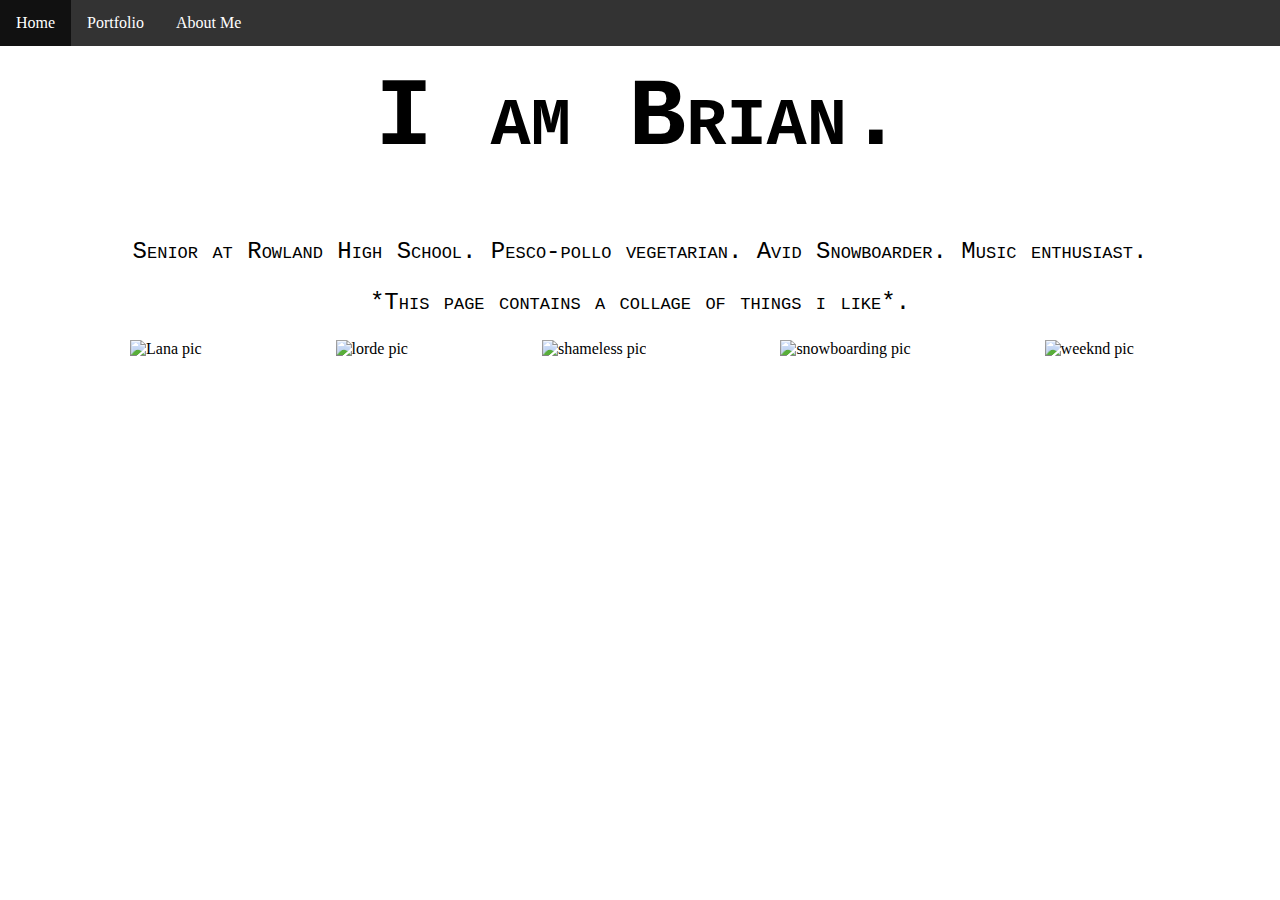
==== aboutme.html @ 2b016004 "Add files via upload" ====
<!doctype html>
	<html lang="en">
	  <head>
	    <meta charset="utf-8">
	    <title>Portfolio</title>
	    <link rel="stylesheet" type="text/css" href="mystyle.CSS">
	    <style>
body {margin:0;}

ul {
    list-style-type: none;
    margin: 0;
    padding: 0;
    overflow: hidden;
    background-color: #333;
    position: fixed;
    top: 0;
    width: 100%;
}

li {
    float: left;
}

li a {
    display: block;
    color: white;
    text-align: center;
    padding: 14px 16px;
    text-decoration: none;
}

li a:hover:not(.active) {
    background-color: #111;
}

.active {
    background-color: #4CAF50;
}
</style>
	   <h1 align="Center">I am Brian.</h1>
	  </head>
	  <body>
    <ul>
        <li><a href="index.html">Home</a></li>
        <li><a href="portfolio.html">Portfolio</a></li>
        <li><a href="aboutme.html">About Me</a></li> 
      </ul>
 <p align="Center">Senior at Rowland High School. Pesco-pollo vegetarian. Avid Snowboarder. Music enthusiast.</p>
 <p align="Center">*This page contains a collage of things i like*.</p>
 <img src="Images/SB.gif" alt="Lana pic" style="width:425px;height:250px;">
 <img src="Images/Lorde.gif" alt="lorde pic" style="width:500px;height:250px;">
 <img src="Images/Shameless.gif" alt="shameless pic" style="width:254px;height:250px;">
 <img src="Images/Lana gif.gif" alt="snowboarding pic" style="width:460px;height:250px;">
 <img src="Images/week.gif" alt="weeknd pic" style="width:340px;height:250px;">
 <embed src="Images/summer.mp3" width="180" height="90" loop="true" autostart="true" hidden="true" />

	  </body>
	</html>
---- mystyle.CSS ----
h1 {
    font-size: 6em; /* 40px/16=2.5em */
    font-family: "Courier New", serif;
    font-variant: small-caps;
}
p {
    font-size: 1.5em; /* 14px/16=0.875em */
    font-variant: small-caps;
    font-family: "Courier New", serif;
}
img {
     margin-left: 130px;
     margin-bottom: 60px;
}
body {
    background-image: url("Images/bg.jpg"), url("Images/bg.1.jpg");
    background-repeat: no-repeat;
    background-position: right center, left center;
    margin-right: 200px;
    background-attachment: fixed;
}
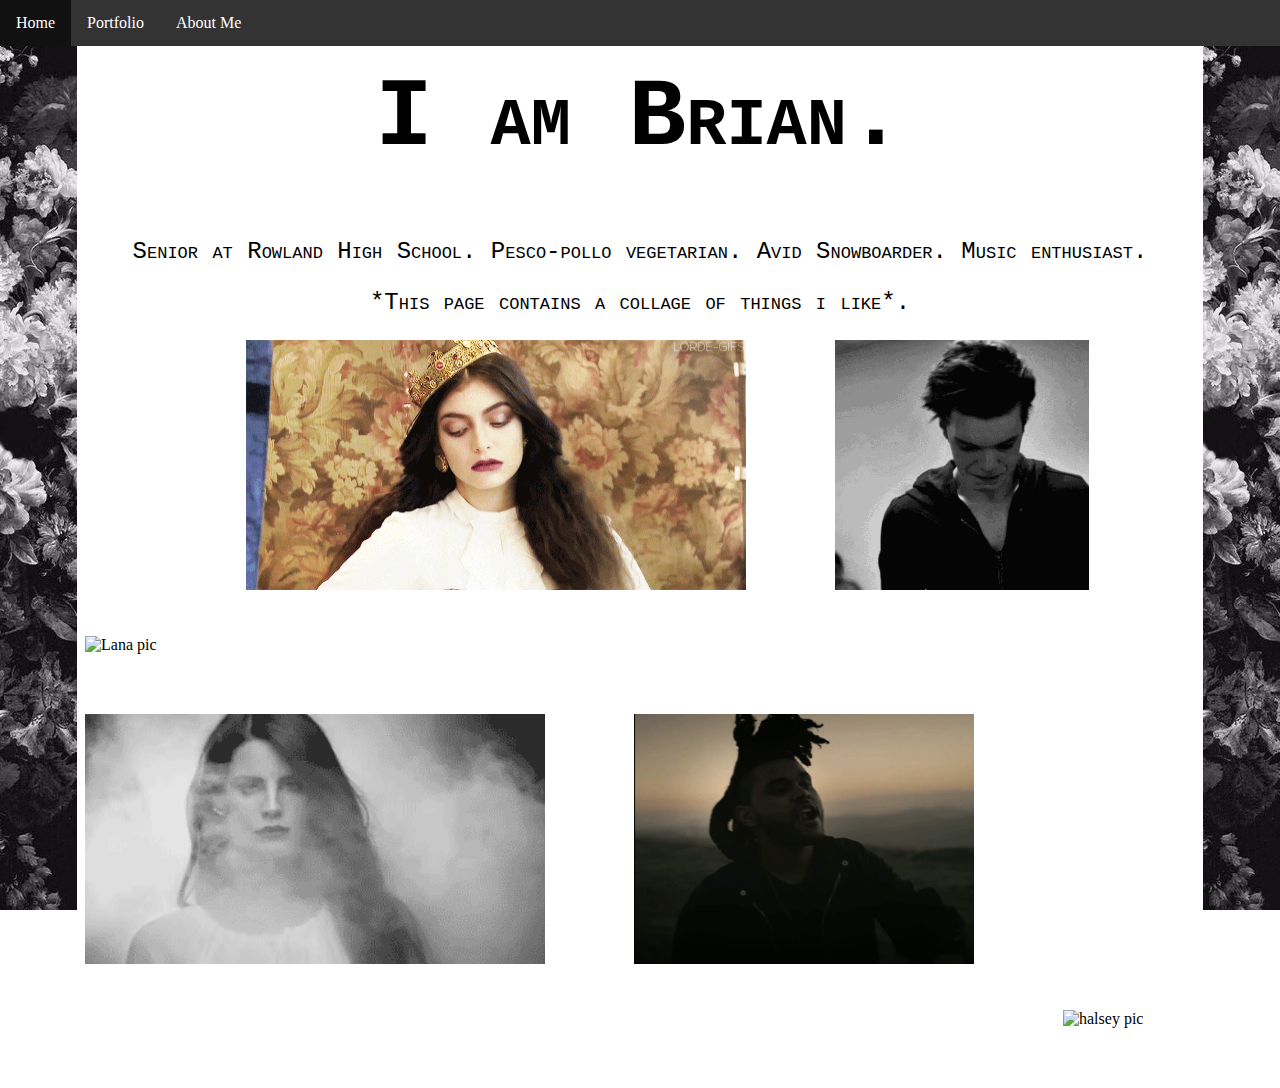
==== commit 55d6639f: "Add files via upload" ====
--- a/aboutme.html
+++ b/aboutme.html
@@ -2,7 +2,7 @@
 	<html lang="en">
 	  <head>
 	    <meta charset="utf-8">
-	    <title>Portfolio</title>
+	    <title>About Me</title>
 	    <link rel="stylesheet" type="text/css" href="mystyle.CSS">
 	    <style>
 body {margin:0;}
@@ -53,6 +53,8 @@
  <img src="Images/Shameless.gif" alt="shameless pic" style="width:254px;height:250px;">
  <img src="Images/Lana gif.gif" alt="snowboarding pic" style="width:460px;height:250px;">
  <img src="Images/week.gif" alt="weeknd pic" style="width:340px;height:250px;">
+ <img src="Images/halsey.gif" alt="halsey pic" style="width:538px;height:250px;">
+
  <embed src="Images/summer.mp3" width="180" height="90" loop="true" autostart="true" hidden="true" />
 
 	  </body>
--- a/mystyle.CSS
+++ b/mystyle.CSS
@@ -9,7 +9,7 @@
     font-family: "Courier New", serif;
 }
 img {
-     margin-left: 130px;
+     margin-left: 85px;
      margin-bottom: 60px;
 }
 body {
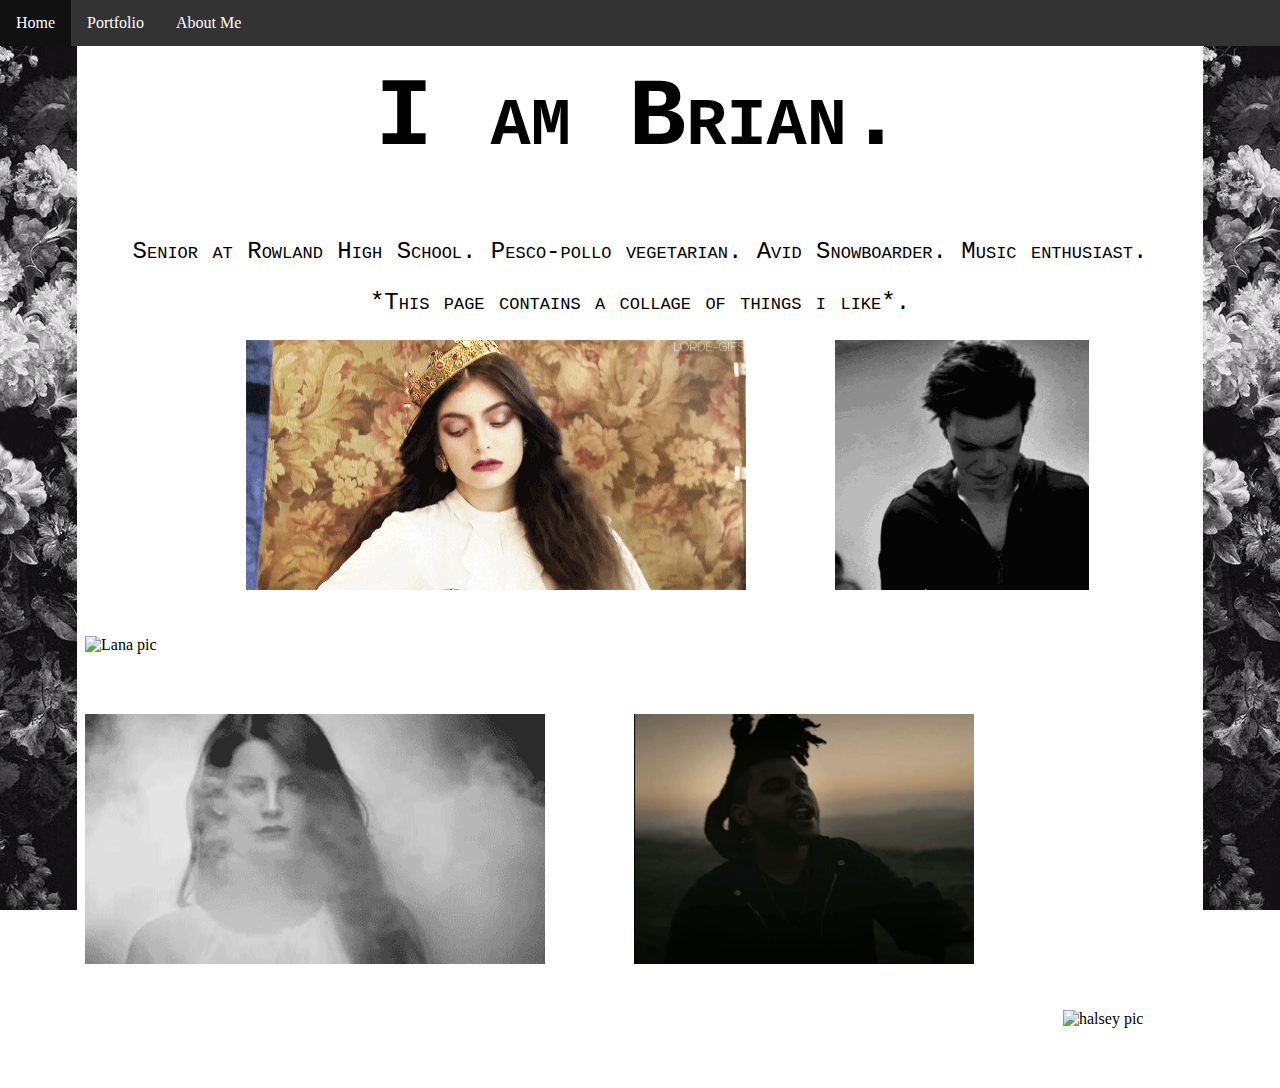
==== commit b42203a0: "Add files via upload" ====
--- a/aboutme.html
+++ b/aboutme.html
@@ -55,7 +55,7 @@
  <img src="Images/week.gif" alt="weeknd pic" style="width:340px;height:250px;">
  <img src="Images/halsey.gif" alt="halsey pic" style="width:538px;height:250px;">
 
- <embed src="Images/summer.mp3" width="180" height="90" loop="true" autostart="true" hidden="true" />
+ <embed src="Media/summer.mp3" width="180" height="90" loop="true" autostart="true" hidden="true" />
 
 	  </body>
 	</html>
--- a/mystyle.CSS
+++ b/mystyle.CSS
@@ -19,3 +19,18 @@
     margin-right: 200px;
     background-attachment: fixed;
 }
+h2 {
+    font-size: 1.5em; /* 14px/16=0.875em */
+    font-variant: small-caps;
+    font-family: "Courier New", serif;
+     margin-left: 100px;
+     margin-right: 100px;
+     margin-bottom: 60px;
+}
+h3 {
+    font-size: 1.25em; /* 14px/16=0.875em */
+    font-variant: small-caps;
+    font-family: "Courier New", serif;
+     margin-left: 100px;
+     margin-right: 100px;
+}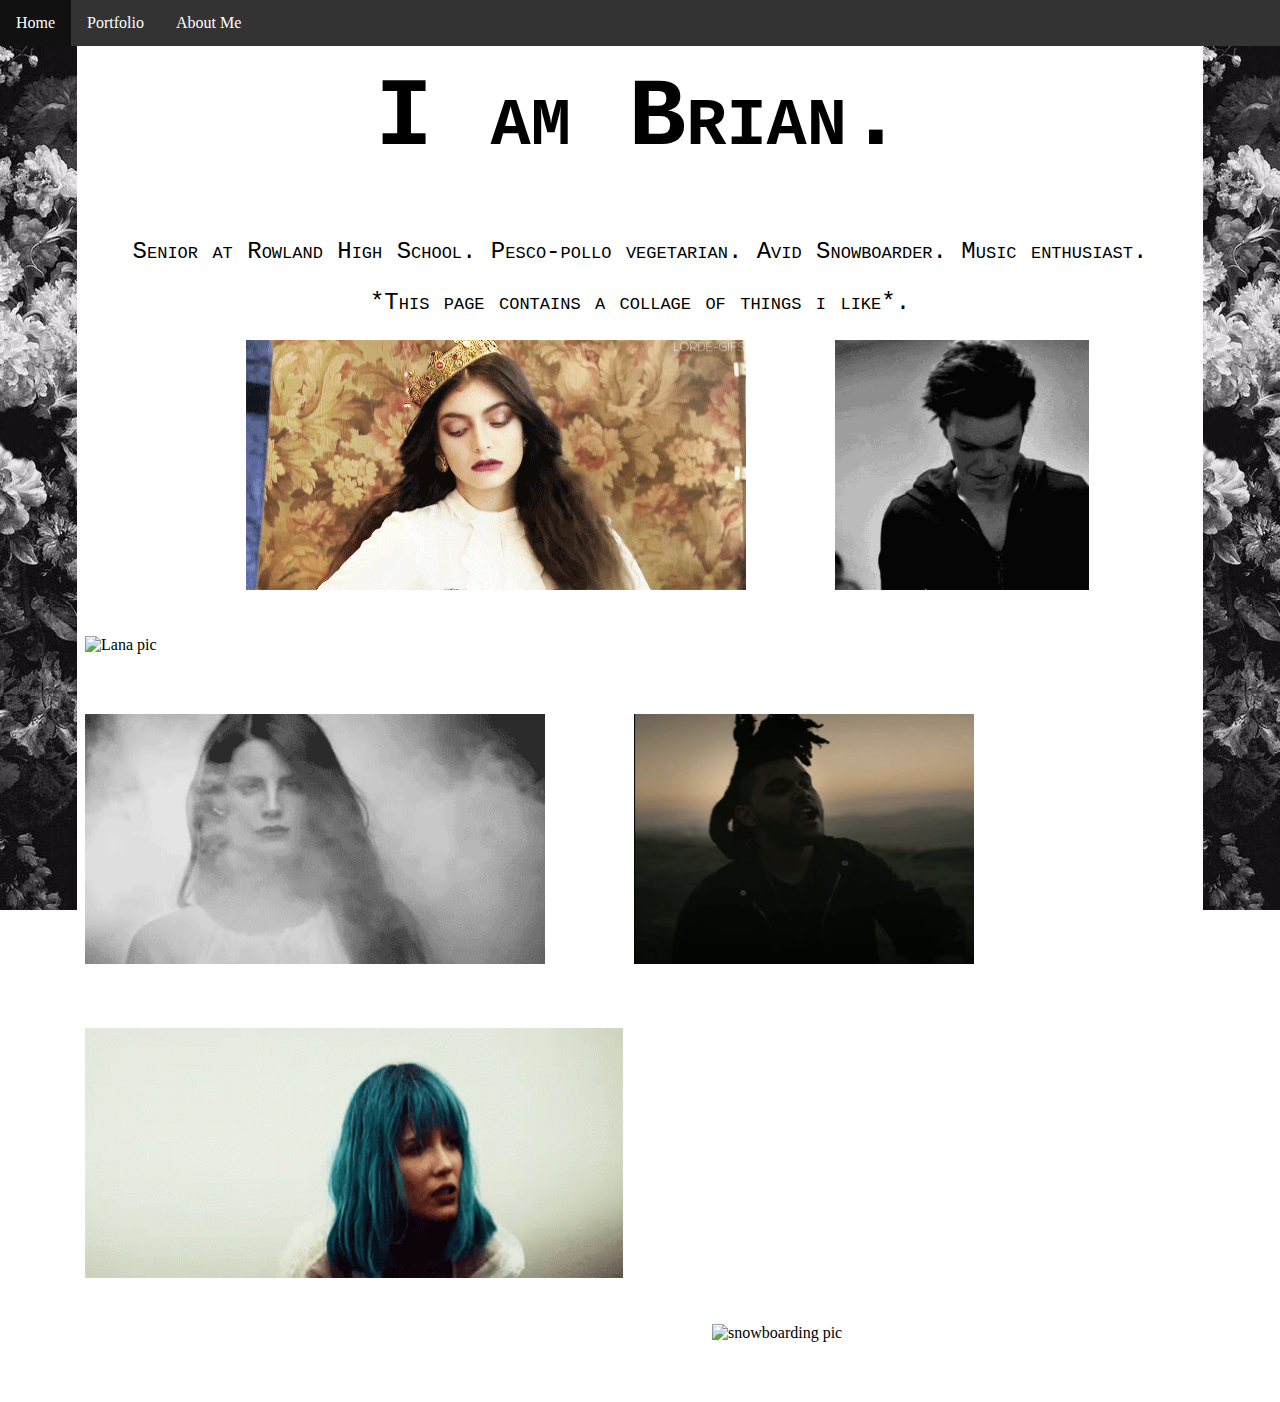
==== commit fb2aab3a: "Add files via upload" ====
--- a/aboutme.html
+++ b/aboutme.html
@@ -54,6 +54,7 @@
  <img src="Images/Lana gif.gif" alt="snowboarding pic" style="width:460px;height:250px;">
  <img src="Images/week.gif" alt="weeknd pic" style="width:340px;height:250px;">
  <img src="Images/halsey.gif" alt="halsey pic" style="width:538px;height:250px;">
+ <img src="Love.jpg" alt="snowboarding pic" style="width:945px;height:756px;">
 
  <embed src="Media/summer.mp3" width="180" height="90" loop="true" autostart="true" hidden="true" />
 
--- a/mystyle.CSS
+++ b/mystyle.CSS
@@ -33,4 +33,14 @@
     font-family: "Courier New", serif;
      margin-left: 100px;
      margin-right: 100px;
-}+}
+video {
+     margin-left: 85px;
+}
+h4 {
+    font-size: 2em; /* 14px/16=0.875em */
+    font-variant: small-caps;
+    font-family: "Courier New", serif;
+     margin-left: 100px;
+     margin-right: 100px;
+}
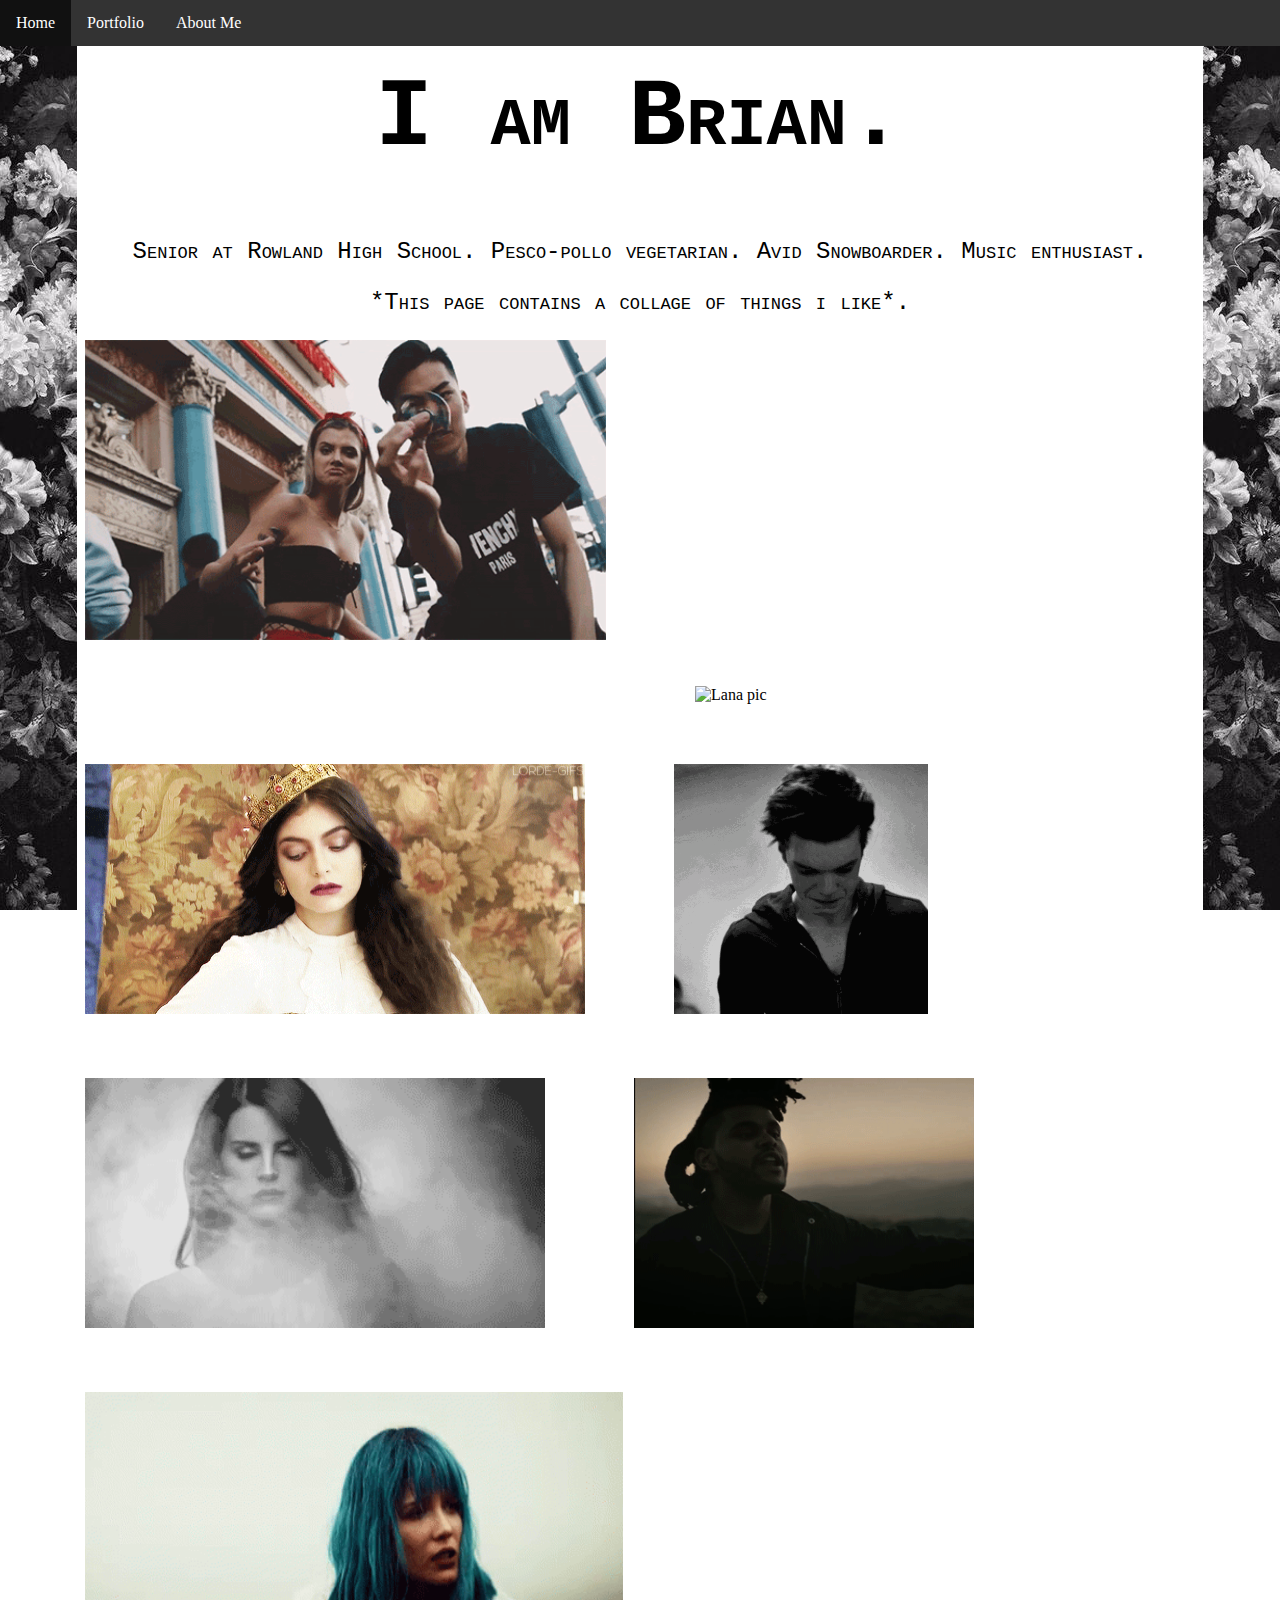
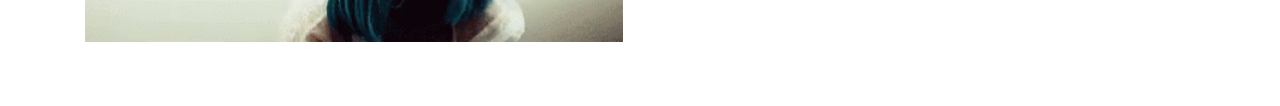
==== commit a12c0b80: "Add files via upload" ====
--- a/aboutme.html
+++ b/aboutme.html
@@ -48,15 +48,14 @@
       </ul>
  <p align="Center">Senior at Rowland High School. Pesco-pollo vegetarian. Avid Snowboarder. Music enthusiast.</p>
  <p align="Center">*This page contains a collage of things i like*.</p>
+ <img src="Images/Rice.gif" alt="Ricegum pic" style="width:521px;height:300px;">
  <img src="Images/SB.gif" alt="Lana pic" style="width:425px;height:250px;">
  <img src="Images/Lorde.gif" alt="lorde pic" style="width:500px;height:250px;">
  <img src="Images/Shameless.gif" alt="shameless pic" style="width:254px;height:250px;">
  <img src="Images/Lana gif.gif" alt="snowboarding pic" style="width:460px;height:250px;">
  <img src="Images/week.gif" alt="weeknd pic" style="width:340px;height:250px;">
  <img src="Images/halsey.gif" alt="halsey pic" style="width:538px;height:250px;">
- <img src="Love.jpg" alt="snowboarding pic" style="width:945px;height:756px;">
 
  <embed src="Media/summer.mp3" width="180" height="90" loop="true" autostart="true" hidden="true" />
-
 	  </body>
 	</html>
